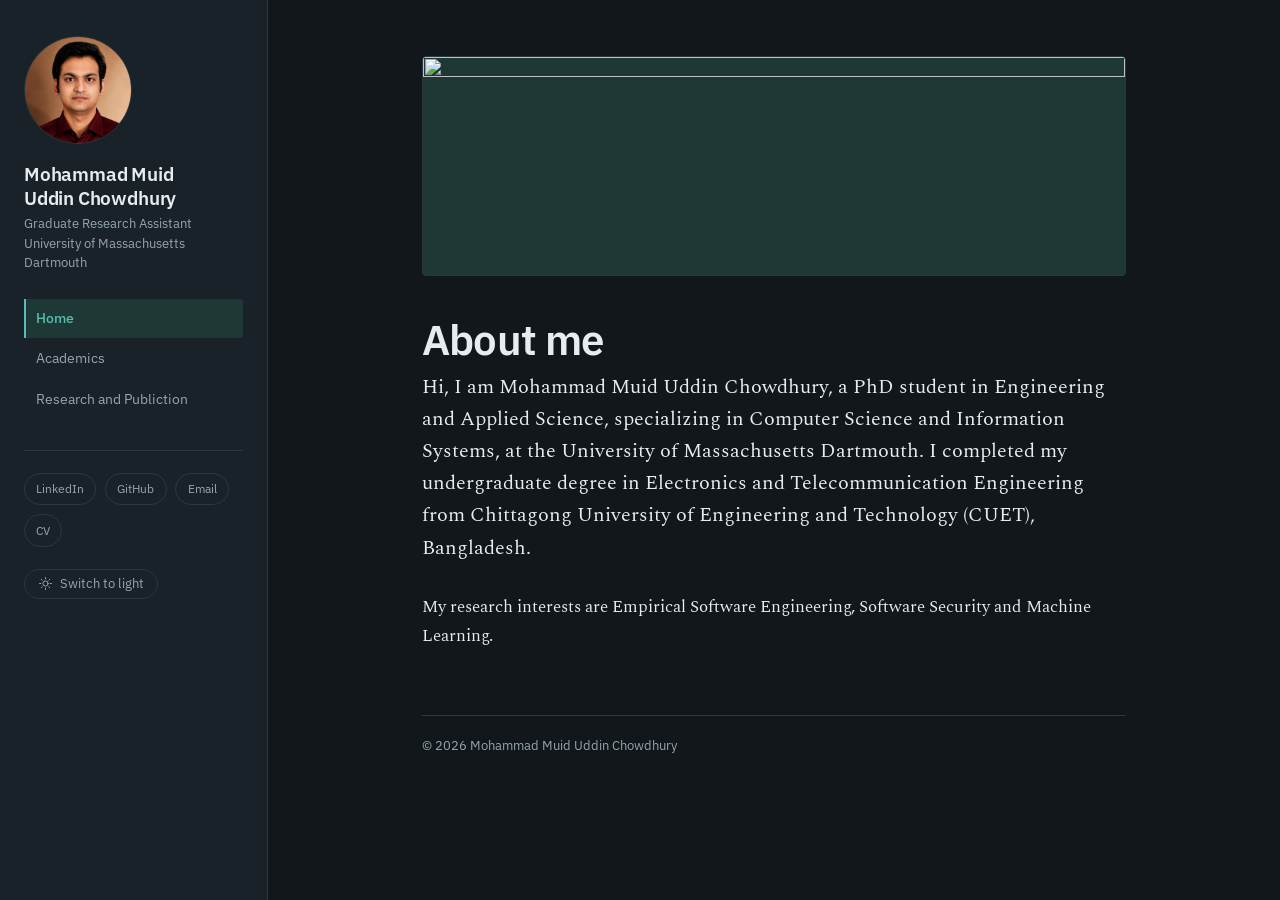
==== index.html @ 42015b59 "Remove placeholder quotation block from index.html Removed placeholder blockquote for user quotation" ====
<!DOCTYPE html>
<html lang="en">
<head>
<meta charset="utf-8">
<meta name="viewport" content="width=device-width, initial-scale=1">
<title>Muid Uddin Chowdhury</title>
<meta name="description" content="Mohammad Muid Uddin Chowdhury — graduate research assistant at UMass Dartmouth.">
<meta name="theme-color" content="#11171B">

<!-- Apply the saved theme before first paint so the page never flashes.
     No stored choice means dark, which is the default in the stylesheet. -->
<script>
  try {
    if (localStorage.getItem('theme') === 'light') {
      document.documentElement.setAttribute('data-theme', 'light');
    }
  } catch (e) {}
</script>

<link rel="preconnect" href="https://fonts.googleapis.com">
<link rel="preconnect" href="https://fonts.gstatic.com" crossorigin>
<link href="https://fonts.googleapis.com/css2?family=IBM+Plex+Sans:wght@400;500;600&family=Spectral:ital,wght@0,400;0,500;1,400&display=swap" rel="stylesheet">
<link rel="stylesheet" href="assets/css/style.css">
</head>
<body>
<a class="skip" href="#main">Skip to content</a>

<div class="bar">
  <span class="bar__name"><a href="index.html">Muid Uddin Chowdhury</a></span>
  <button type="button" data-menu-button aria-expanded="false" aria-controls="rail">Menu</button>
</div>

<div class="shell">

  <aside class="rail" id="rail" data-rail>
    <img class="rail__portrait" src="assets/img/portrait.png" alt="Muid Uddin Chowdhury">
    <p class="rail__name"><a href="index.html">Mohammad Muid<br>Uddin Chowdhury</a></p>
    <p class="rail__role">Graduate Research Assistant<br>University of Massachusetts Dartmouth</p>

    <nav class="nav" aria-label="Main">
      <ul>
        <li><a href="index.html" aria-current="page">Home</a></li>
        <li><a href="academic-credentials.html">Academics</a></li>
        <li><a href="research.html">Research and Publiction</a></li>
      </ul>
    </nav>

    <div class="rail__links">
      <a href="https://www.linkedin.com/in/muid-uddin">LinkedIn</a>
      <a href="https://github.com/muid-uddin-chowdhury">GitHub</a>
      <a href="mailto:umuidrahi@gmail.com">Email</a>
      <a href="assets/cv.pdf">CV</a>
    </div>

    <button type="button" class="theme-toggle" data-theme-toggle aria-pressed="true">
      <svg class="icon-sun" viewBox="0 0 24 24" aria-hidden="true">
        <circle cx="12" cy="12" r="4.2"/>
        <path d="M12 2.5v2M12 19.5v2M2.5 12h2M19.5 12h2M5.2 5.2l1.4 1.4M17.4 17.4l1.4 1.4M18.8 5.2l-1.4 1.4M6.6 17.4l-1.4 1.4"/>
      </svg>
      <svg class="icon-moon" viewBox="0 0 24 24" aria-hidden="true">
        <path d="M20 14.5A8.2 8.2 0 0 1 9.5 4a8.3 8.3 0 1 0 10.5 10.5z"/>
      </svg>
      <span class="label-light">Switch to light</span>
      <span class="label-dark">Switch to dark</span>
    </button>
  </aside>

  <main class="main" id="main">
    <div class="wrap">
      <img class="banner" src="assets/img/banner-home.jpg" alt="">

      <h1 class="page-title">About me</h1>

      <p class="hero__lede">
        Hi, I am Mohammad Muid Uddin Chowdhury, a PhD student in Engineering and Applied Science, specializing in Computer Science and Information Systems, at the University of Massachusetts Dartmouth.
        I completed my undergraduate degree in Electronics and Telecommunication Engineering from Chittagong University of Engineering and Technology (CUET), Bangladesh. 
      </p>

      <p>
        My research interests are Empirical Software Engineering, Software Security and Machine Learning. 
      </p>
    </div>

    <footer class="foot">
      <p>© <span id="year">2026</span> Mohammad Muid Uddin Chowdhury</p>
    </footer>
  </main>

</div>

<script src="assets/js/nav.js"></script>
<script>document.getElementById('year').textContent = new Date().getFullYear();</script>
</body>
</html>
---- assets/css/style.css ----
/* ============================================================
   Muid Uddin Chowdhury — personal site
   Dark is the default. [data-theme="light"] on <html> overrides.
   ============================================================ */

:root {
  /* Dark (default) */
  --paper:      #11171B;
  --surface:    #192228;
  --ink:        #E6ECEF;
  --ink-soft:   #94A6AE;
  --rule:       #2B383F;
  --accent:     #57BFB0;
  --accent-wash:#1D3835;

  --sans: "IBM Plex Sans", system-ui, -apple-system, "Segoe UI", sans-serif;
  --serif: "Spectral", Georgia, "Times New Roman", serif;

  --rail: 268px;
  --pad: 2rem;

  color-scheme: dark;
}

[data-theme="light"] {
  --paper:      #ECEEF0;
  --surface:    #FFFFFF;
  --ink:        #17232B;
  --ink-soft:   #4C5C65;
  --rule:       #D2D8DC;
  --accent:     #0E6E63;
  --accent-wash:#DCEAE7;

  color-scheme: light;
}

* { box-sizing: border-box; }

html { scroll-behavior: smooth; }

body {
  margin: 0;
  background: var(--paper);
  color: var(--ink);
  font-family: var(--serif);
  font-size: 1.0625rem;
  line-height: 1.72;
  -webkit-font-smoothing: antialiased;
}

img { max-width: 100%; height: auto; display: block; }

a { color: var(--accent); text-decoration: none; border-bottom: 1px solid var(--accent-wash); }
a:hover { border-bottom-color: var(--accent); }

:focus-visible {
  outline: 2px solid var(--accent);
  outline-offset: 3px;
  border-radius: 2px;
}

.skip {
  position: absolute; left: -9999px; top: 0;
  background: var(--accent); color: var(--paper); padding: .6rem 1rem; z-index: 100;
}
.skip:focus { left: .5rem; top: .5rem; }

/* ---------- Layout ------------------------------------------------ */

.shell {
  display: grid;
  grid-template-columns: var(--rail) minmax(0, 1fr);
  min-height: 100vh;
}

/* ---------- Left rail --------------------------------------------- */

.rail {
  background: var(--surface);
  border-right: 1px solid var(--rule);
  padding: 2.25rem 1.5rem 2rem;
  position: sticky;
  top: 0;
  align-self: start;
  height: 100vh;
  overflow-y: auto;
}

.rail__portrait {
  width: 108px; height: 108px;
  border-radius: 50%;
  object-fit: cover;
  background: var(--accent-wash);
  border: 1px solid var(--rule);
}

.rail__name {
  font-family: var(--sans);
  font-size: 1.18rem;
  font-weight: 600;
  letter-spacing: -0.01em;
  line-height: 1.3;
  margin: 1.1rem 0 .2rem;
}
.rail__name a { color: inherit; border: 0; }

.rail__role {
  font-family: var(--sans);
  font-size: .82rem;
  color: var(--ink-soft);
  line-height: 1.5;
  margin: 0 0 1.6rem;
}

.nav ul { list-style: none; margin: 0; padding: 0; }
.nav li + li { margin-top: .1rem; }

.nav a {
  display: block;
  font-family: var(--sans);
  font-size: .9rem;
  color: var(--ink-soft);
  padding: .45rem .6rem;
  border: 0;
  border-left: 2px solid transparent;
  border-radius: 0 3px 3px 0;
}
.nav a:hover { color: var(--ink); background: var(--accent-wash); }

.nav a[aria-current="page"] {
  color: var(--accent);
  border-left-color: var(--accent);
  background: var(--accent-wash);
  font-weight: 500;
}

.rail__links {
  display: flex;
  flex-wrap: wrap;
  gap: .55rem;
  margin-top: 1.9rem;
  padding-top: 1.4rem;
  border-top: 1px solid var(--rule);
}

.rail__links a {
  font-family: var(--sans);
  font-size: .78rem;
  color: var(--ink-soft);
  border: 1px solid var(--rule);
  border-radius: 999px;
  padding: .28rem .7rem;
}
.rail__links a:hover { color: var(--accent); border-color: var(--accent); }

/* ---------- Theme toggle ------------------------------------------- */

.theme-toggle {
  display: inline-flex;
  align-items: center;
  gap: .45rem;
  margin-top: 1.4rem;
  font-family: var(--sans);
  font-size: .8rem;
  color: var(--ink-soft);
  background: transparent;
  border: 1px solid var(--rule);
  border-radius: 999px;
  padding: .34rem .8rem;
  cursor: pointer;
}
.theme-toggle:hover { color: var(--accent); border-color: var(--accent); }

.theme-toggle svg {
  width: 15px; height: 15px;
  fill: none; stroke: currentColor;
  stroke-width: 1.6; stroke-linecap: round;
}

/* Dark is active -> offer the sun. Light is active -> offer the moon. */
.icon-moon, .label-dark { display: none; }
[data-theme="light"] .icon-moon,
[data-theme="light"] .label-dark { display: inline; }
[data-theme="light"] .icon-sun,
[data-theme="light"] .label-light { display: none; }

/* ---------- Main -------------------------------------------------- */

.main { padding: 3.5rem var(--pad) 4rem; }
.wrap { max-width: 44rem; margin: 0 auto; }

.page-title {
  font-family: var(--sans);
  font-weight: 600;
  font-size: clamp(1.9rem, 4vw, 2.6rem);
  letter-spacing: -0.02em;
  line-height: 1.12;
  margin: 0 0 .5rem;
}

.page-note {
  font-family: var(--sans);
  font-size: .92rem;
  color: var(--ink-soft);
  margin: 0 0 2.5rem;
}

h2 {
  font-family: var(--sans);
  font-weight: 600;
  font-size: 1.22rem;
  letter-spacing: -0.01em;
  line-height: 1.3;
  margin: 2.6rem 0 .35rem;
}

h3 {
  font-family: var(--sans);
  font-weight: 500;
  font-size: 1rem;
  margin: 1.8rem 0 .3rem;
}

p { margin: 0 0 1.05rem; }

.meta {
  font-family: var(--sans);
  font-size: .85rem;
  color: var(--ink-soft);
  margin: 0 0 .8rem;
}

.banner {
  width: 100%;
  aspect-ratio: 16 / 5;
  object-fit: cover;
  border: 1px solid var(--rule);
  border-radius: 4px;
  margin-bottom: 2.5rem;
  background: var(--accent-wash);
}

/* ---------- Home hero --------------------------------------------- */

.hero__kicker {
  font-family: var(--sans);
  font-size: .95rem;
  color: var(--accent);
  margin: 0 0 .6rem;
}

.hero__lede {
  font-size: 1.22rem;
  line-height: 1.65;
  color: var(--ink);
  margin: 0 0 1.8rem;
}

.pullquote {
  margin: 3rem 0 0;
  padding: 1.4rem 1.6rem;
  background: var(--surface);
  border-left: 3px solid var(--accent);
  border-radius: 0 4px 4px 0;
  font-style: italic;
}
.pullquote footer {
  font-family: var(--sans);
  font-style: normal;
  font-size: .85rem;
  color: var(--ink-soft);
  margin-top: .6rem;
}

/* ---------- Entry blocks ------------------------------------------- */

.entry {
  background: var(--surface);
  border: 1px solid var(--rule);
  border-radius: 4px;
  padding: 1.35rem 1.5rem;
  margin-bottom: 1rem;
}
.entry h2 { margin-top: 0; }
.entry p:last-child { margin-bottom: 0; }

.entry__org {
  font-family: var(--sans);
  font-size: .95rem;
  color: var(--ink);
  margin: .15rem 0 .1rem;
}

.entry__dates {
  font-family: var(--sans);
  font-size: .82rem;
  color: var(--ink-soft);
  margin: 0 0 .8rem;
}

.facts { list-style: none; margin: 0; padding: 0; }
.facts li {
  font-family: var(--sans);
  font-size: .88rem;
  color: var(--ink-soft);
  padding: .25rem 0;
  border-top: 1px solid var(--rule);
}
.facts li:first-child { border-top: 0; }
.facts strong { color: var(--ink); font-weight: 500; }

/* ---------- Gallery ------------------------------------------------ */

.gallery {
  display: grid;
  grid-template-columns: repeat(auto-fit, minmax(200px, 1fr));
  gap: 1rem;
  margin: 1.4rem 0 2rem;
}
.gallery img {
  width: 100%;
  aspect-ratio: 4 / 3;
  object-fit: cover;
  border: 1px solid var(--rule);
  border-radius: 4px;
  background: var(--accent-wash);
}

/* ---------- Footer -------------------------------------------------- */

.foot {
  max-width: 44rem;
  margin: 4rem auto 0;
  padding-top: 1.2rem;
  border-top: 1px solid var(--rule);
  font-family: var(--sans);
  font-size: .82rem;
  color: var(--ink-soft);
}

/* ---------- Mobile bar ---------------------------------------------- */

.bar { display: none; }

@media (max-width: 860px) {
  .shell { grid-template-columns: 1fr; }

  .bar {
    display: flex;
    align-items: center;
    justify-content: space-between;
    gap: 1rem;
    position: sticky;
    top: 0;
    z-index: 20;
    background: var(--surface);
    border-bottom: 1px solid var(--rule);
    padding: .8rem 1.1rem;
  }
  .bar__name {
    font-family: var(--sans);
    font-weight: 600;
    font-size: 1rem;
  }
  .bar__name a { color: inherit; border: 0; }

  .bar button {
    font-family: var(--sans);
    font-size: .85rem;
    color: var(--ink);
    background: transparent;
    border: 1px solid var(--rule);
    border-radius: 4px;
    padding: .4rem .8rem;
    cursor: pointer;
  }

  .rail {
    position: static;
    height: auto;
    border-right: 0;
    border-bottom: 1px solid var(--rule);
    padding: 1.4rem 1.1rem 1.6rem;
  }
  .rail[hidden] { display: none; }

  .rail__portrait { width: 84px; height: 84px; }

  .main { padding: 2rem 1.1rem 3rem; }
}

@media (prefers-reduced-motion: reduce) {
  html { scroll-behavior: auto; }
  * { transition: none !important; animation: none !important; }
}
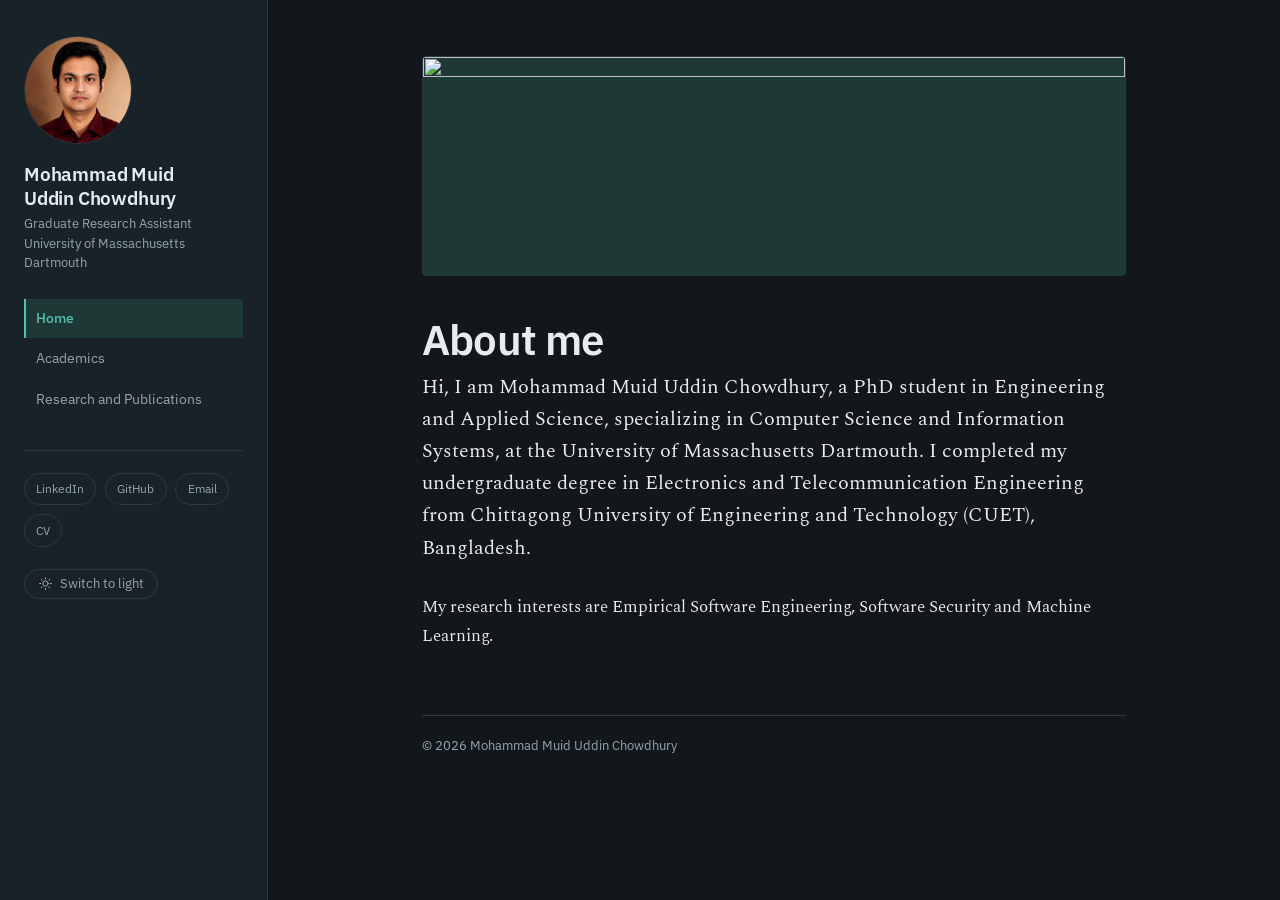
==== commit 0f8c033b: "Fix typo in 'Research and Publication' link" ====
--- a/index.html
+++ b/index.html
@@ -41,7 +41,7 @@
       <ul>
         <li><a href="index.html" aria-current="page">Home</a></li>
         <li><a href="academic-credentials.html">Academics</a></li>
-        <li><a href="research.html">Research and Publiction</a></li>
+        <li><a href="research.html">Research and Publications</a></li>
       </ul>
     </nav>
 
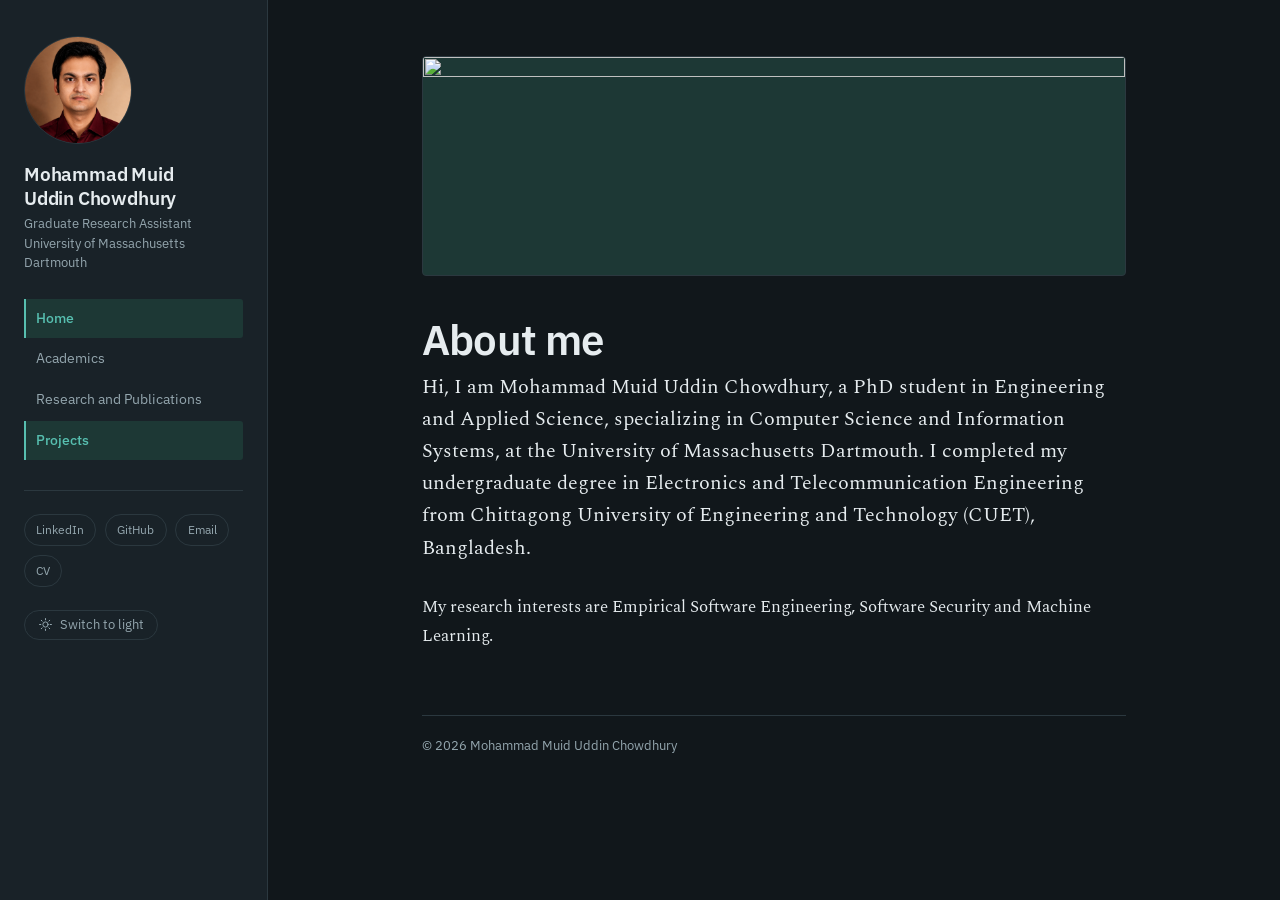
==== commit 06de7119: "Add 'Projects' link to navigation menu" ====
--- a/index.html
+++ b/index.html
@@ -42,6 +42,7 @@
         <li><a href="index.html" aria-current="page">Home</a></li>
         <li><a href="academic-credentials.html">Academics</a></li>
         <li><a href="research.html">Research and Publications</a></li>
+        <li><a href="projects.html" aria-current="page">Projects</a></li>
       </ul>
     </nav>
 
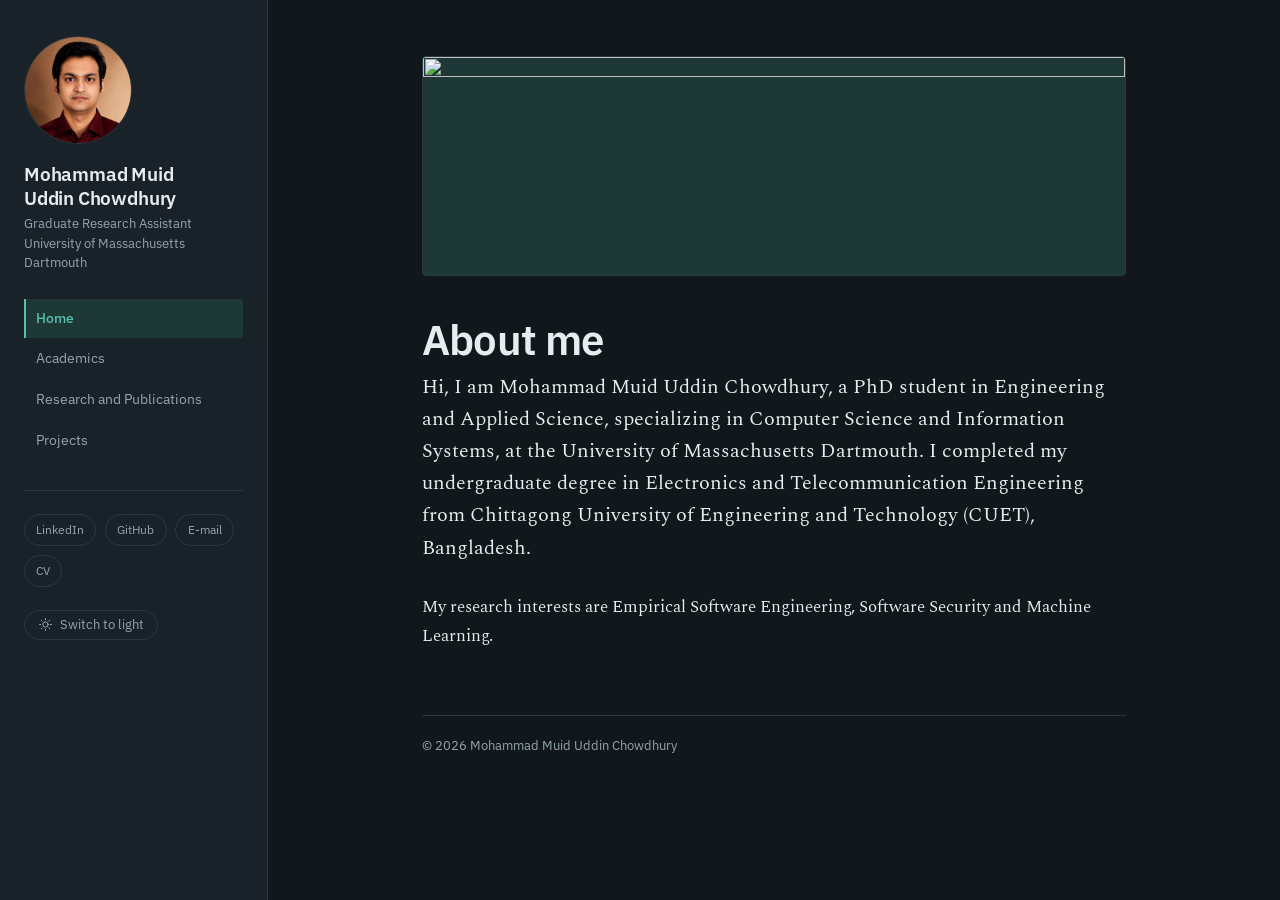
==== commit 10898e4b: "Update email link text to 'E-mail' Changed 'Email' link text to 'E-mail'." ====
--- a/index.html
+++ b/index.html
@@ -42,14 +42,14 @@
         <li><a href="index.html" aria-current="page">Home</a></li>
         <li><a href="academic-credentials.html">Academics</a></li>
         <li><a href="research.html">Research and Publications</a></li>
-        <li><a href="projects.html" aria-current="page">Projects</a></li>
+        <li><a href="projects.html">Projects</a></li>
       </ul>
     </nav>
 
     <div class="rail__links">
       <a href="https://www.linkedin.com/in/muid-uddin">LinkedIn</a>
       <a href="https://github.com/muid-uddin-chowdhury">GitHub</a>
-      <a href="mailto:umuidrahi@gmail.com">Email</a>
+      <a href="mailto:umuidrahi@gmail.com">E-mail</a>
       <a href="assets/cv.pdf">CV</a>
     </div>
 
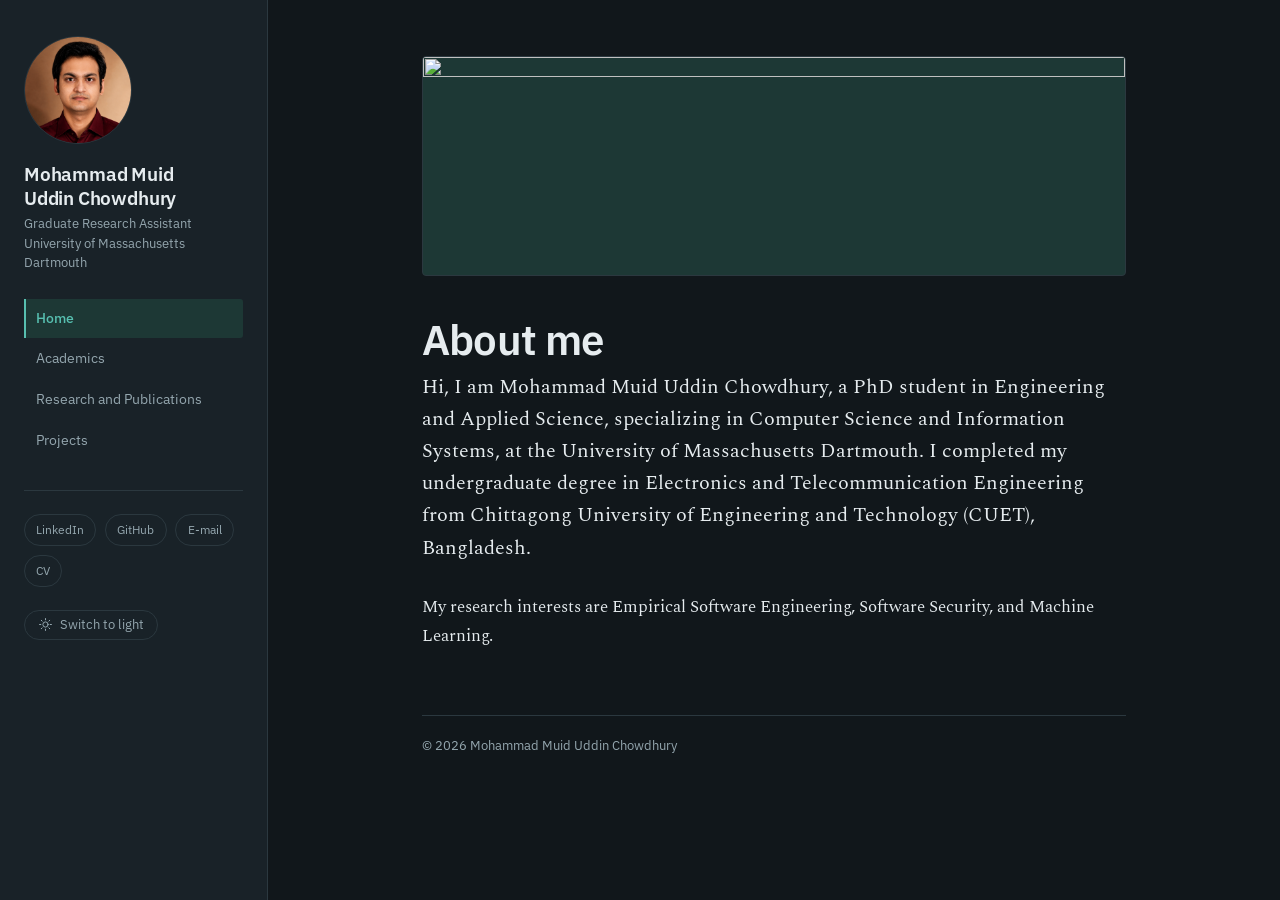
==== commit 51bc21eb: "Fix punctuation in research interests paragraph" ====
--- a/index.html
+++ b/index.html
@@ -78,7 +78,7 @@
       </p>
 
       <p>
-        My research interests are Empirical Software Engineering, Software Security and Machine Learning. 
+        My research interests are Empirical Software Engineering, Software Security, and Machine Learning. 
       </p>
     </div>
 
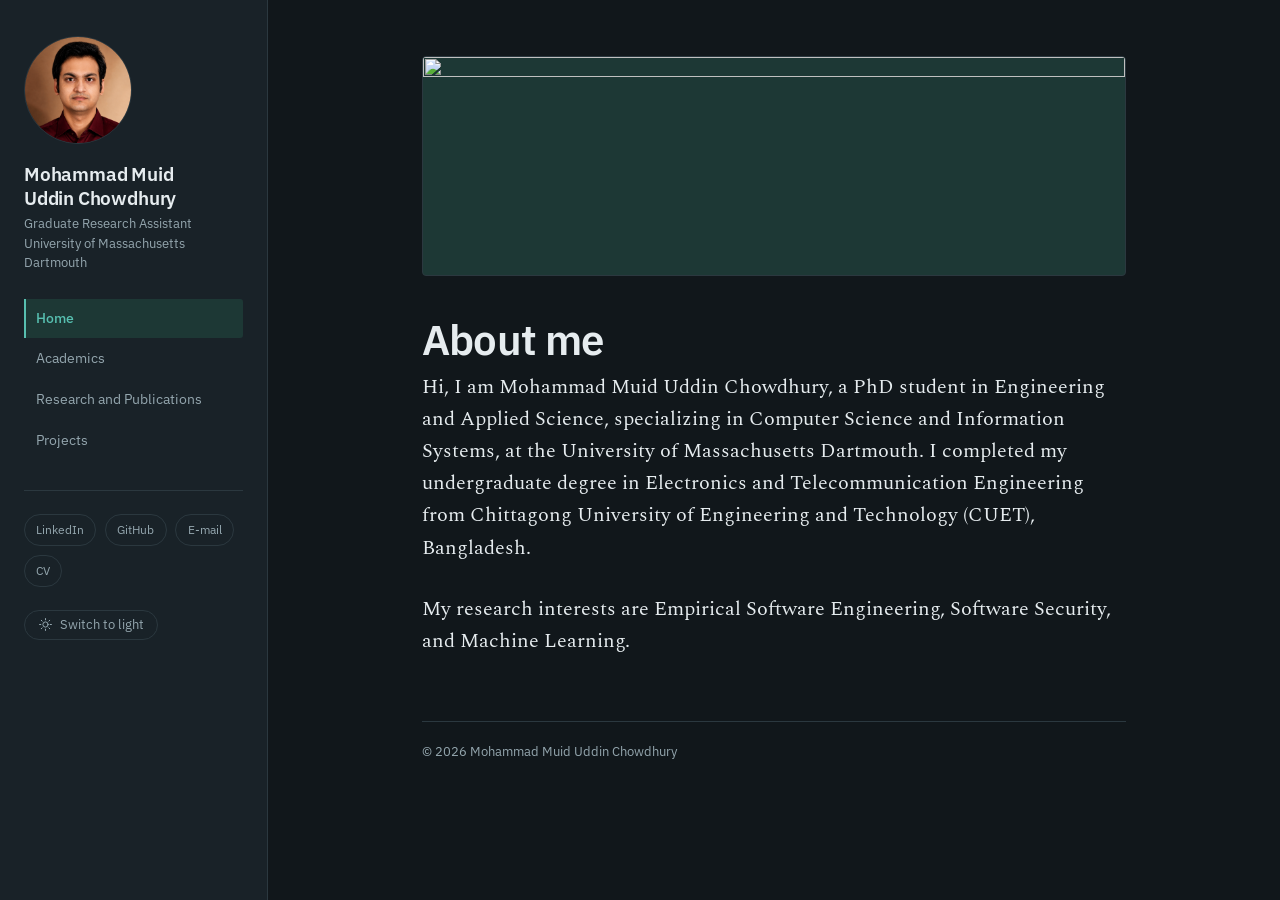
==== commit 4e7702fd: "Add class to paragraph for styling" ====
--- a/index.html
+++ b/index.html
@@ -77,7 +77,7 @@
         I completed my undergraduate degree in Electronics and Telecommunication Engineering from Chittagong University of Engineering and Technology (CUET), Bangladesh. 
       </p>
 
-      <p>
+      <p class = "hero__lede">
         My research interests are Empirical Software Engineering, Software Security, and Machine Learning. 
       </p>
     </div>
